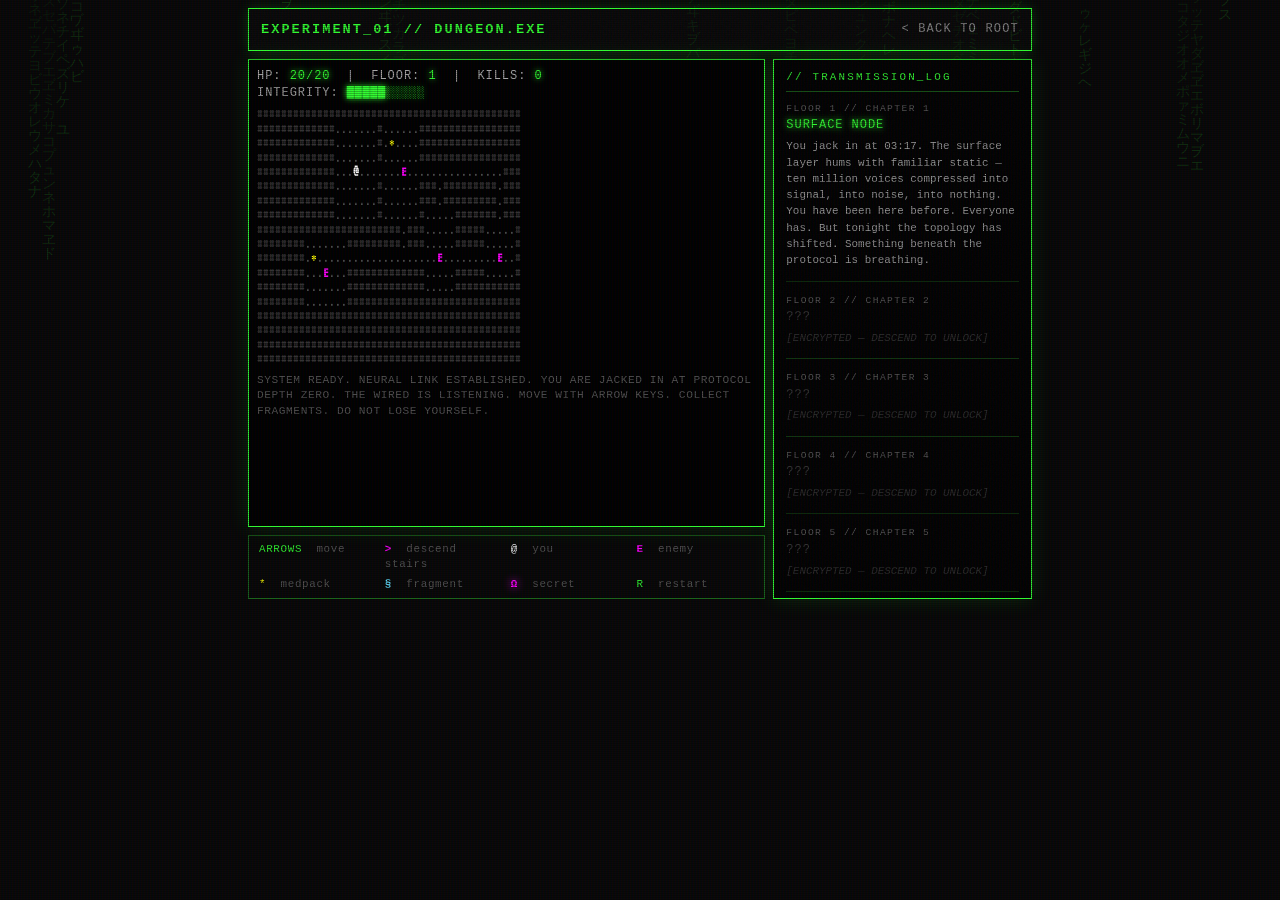
==== experiment/index.html @ 9e88465e "set up the site" ====
<!DOCTYPE html>
<html lang="en">

<head>
  <meta charset="UTF-8">
  <meta name="viewport" content="width=device-width, initial-scale=1.0">
  <title>POCKET DIMENSION // EXPERIMENT</title>
  <link rel="preconnect" href="https://fonts.googleapis.com">
  <link href="https://fonts.googleapis.com/css2?family=VT323&display=swap" rel="stylesheet">
  <link href="../css/style.css" rel="stylesheet" type="text/css" media="all">
  <link href="style.css" rel="stylesheet" type="text/css" media="all">
</head>

<body>
  <canvas id="matrix-canvas"></canvas>
  <div class="crt-overlay"></div>

  <div class="wrapper">
    <header class="noise">
      <h1
        class="glitch neon-pulse"
        data-text="EXPERIMENT_01 // DUNGEON.EXE"
      >EXPERIMENT_01 // DUNGEON.EXE</h1>
      <a class="chromatic" href="../">&lt; BACK TO ROOT</a>
    </header>

    <div class="main-row">
      <div class="game-panel">
        <div id="stats">
          HP: <span id="hp">20/20</span> &nbsp;|&nbsp;
          FLOOR: <span id="floor-count">1</span> &nbsp;|&nbsp;
          KILLS: <span id="kills">0</span><br>
          INTEGRITY: <span id="integrity-bar">█████░░░░░</span>
        </div>
        <pre id="game-map"></pre>
        <div id="log">SYSTEM READY. USE ARROW KEYS TO NAVIGATE.</div>
      </div>

      <div class="help-panel hologram">
        <div><span>ARROWS</span> &nbsp;move</div>
        <div><span class="help-stairs">&gt;</span> &nbsp;descend stairs</div>
        <div><span class="help-player">@</span> &nbsp;you</div>
        <div><span class="help-enemy">E</span> &nbsp;enemy</div>
        <div><span class="help-medpack">*</span> &nbsp;medpack</div>
        <div><span class="help-fragment">§</span> &nbsp;fragment</div>
        <div><span class="help-secret">Ω</span> &nbsp;secret</div>
        <div><span>R</span> &nbsp;restart</div>
      </div>

      <div class="story-panel noise" id="story-panel">
        <div class="story-header">// TRANSMISSION_LOG</div>
        <div id="story-chapters"></div>
      </div>
    </div>
  </div>

  <script src="../code/script.js"></script>
  <script>
    document.addEventListener('DOMContentLoaded', () => {
      initMatrixRain();
      triggerRandomGlitch();
    });
  </script>
  <script src="rogue.js"></script>
</body>

</html>
---- css/style.css ----
:root {
  --background-color: #050a05;
  --text-color: #32ff32;
  --text-color-rgb: 50, 255, 50;
  --accent-color: #5fd7f5;
  --off-color: #e6d840;
  --error: #d40f9f;
}

* {
  box-sizing: border-box;
  margin: 0;
  padding: 0;
}

body {
  background-color: var(--background-color);
  color: var(--text-color);
  font-family: 'Courier New', Courier, monospace;
  padding: 0.5rem;
  line-height: 1.4;
}

h1 {
  font-size: 1.5rem;
  letter-spacing: 4px;
}

h2 {
  font-size: 1rem;
  margin-bottom: 0.5rem;
  border-left: 5px solid var(--text-color);
  padding-left: 0.5rem;
}

a {
  color: var(--accent-color);
  text-decoration: none;
  display: block;
  margin: 0.25rem 0;
}

a:hover {
  background: var(--text-color);
  color: var(--background-color);
}

button {
  background-color: transparent;
  color: var(--accent-color);
  border: none;
  padding: 0.25rem;
  transition: 0.5s;
  cursor: pointer;
}

button:hover {
  background-color: var(--accent-color);
  color: var(--background-color);
  transition: 0.25s;
}

ul {
  list-style-type: none;
}

/* --- BENTO GRID LAYOUT --- */

.bento-container {
  display: grid;
  grid-template-columns: repeat(4, 1fr);
  grid-template-rows: auto;
  gap: 0.25rem;
  max-width: 800px;
  margin: 0 auto;
}

/* --- CARD --- */

.card {
  background: rgba(0, 15, 0, 0.9);
  border: 1px solid var(--text-color);
  position: relative;
  overflow: hidden;
  box-shadow: 0 0 5px rgba(var(--text-color-rgb), 0.2);
  transition: transform 0.2s ease;
  padding: 0.5rem;
}

.card:hover {
  transform: scale(1.01);
  background: rgba(0, 30, 0, 0.95);
  box-shadow:
    0 0 10px rgba(var(--text-color-rgb), 0.4),
    0 0 20px rgba(var(--text-color-rgb), 0.2),
    inset 0 0 20px rgba(var(--text-color-rgb), 0.1);
}

.card::before {
  content: "";
  position: absolute;
  top: 0;
  left: 0;
  right: 0;
  bottom: 0;
  border: 1px solid var(--text-color);
  opacity: 0;
  pointer-events: none;
}

.card:hover::before {
  animation: glitch-border 0.3s infinite;
  opacity: 1;
}

@keyframes glitch-border {
  0%   { transform: translate(0); }
  20%  { transform: translate(-3px, 2px); color: #fff; }
  40%  { transform: translate(3px, -2px); }
  60%  { transform: translate(-1px, -1px); }
  80%  { transform: translate(2px, 2px); }
  100% { transform: translate(0); }
}

/* --- GRID AREAS --- */

header {
  grid-column: span 4;
}

nav {
  grid-column: span 1;
  grid-row: span 3;
  display: flex;
  flex-direction: column;
}

.nav-footer {
  margin-top: auto;
}

a.nav-active {
  color: var(--text-color);
  text-shadow: 0 0 6px var(--text-color);
  background: rgba(var(--text-color-rgb), 0.05);
}

main {
  grid-column: span 3;
  grid-row: span 3;
}

.small-box {
  grid-column: span 1;
}

.wide-box {
  grid-column: span 2;
}

/* --- UTILITY --- */

.blink {
  animation: blinker 1s linear infinite;
}

@keyframes blinker {
  50% { opacity: 0; }
}

.status-bar {
  font-size: 0.7rem;
  color: #008800;
  margin-top: 10px;
}

/* --- TIMEZONE SLIDER --- */

.timezone-class {
  width: 100%;
  height: 30px;
  overflow: hidden;
  background: transparent;
  color: var(--text-color);
  font-family: monospace;
  padding: 10px 0;
  position: relative;
  display: flex;
  align-items: center;
  justify-content: center;
}

.timezone-slide {
  position: absolute;
  white-space: nowrap;
  animation: slide-timezone 3s ease-in-out;
  opacity: 0;
}

.timezone-slide.active {
  animation: slide-timezone 3s ease-in-out forwards;
}

@keyframes slide-timezone {
  0%   { transform: translateX(100%);  opacity: 0; }
  15%  { opacity: 1; }
  50%  { transform: translateX(0);     opacity: 1; }
  85%  { opacity: 1; }
  100% { transform: translateX(-100%); opacity: 0; }
}

/* --- MATRIX RAIN --- */

#matrix-canvas {
  position: fixed;
  top: 0;
  left: 0;
  width: 100%;
  height: 100%;
  z-index: -1;
  opacity: 0.15;
  pointer-events: none;
}

/* --- CRT OVERLAY --- */

.crt-overlay {
  position: fixed;
  top: 0;
  left: 0;
  width: 100%;
  height: 100%;
  pointer-events: none;
  z-index: 1000;
  background:
    linear-gradient(rgba(18, 16, 16, 0) 50%, rgba(0, 0, 0, 0.25) 50%),
    linear-gradient(90deg, rgba(255, 0, 0, 0.06), rgba(0, 255, 0, 0.02), rgba(0, 0, 255, 0.06));
  background-size: 100% 2px, 3px 100%;
  animation: flicker 0.15s infinite;
}

@keyframes flicker {
  0%   { opacity: 0.27861; }
  5%   { opacity: 0.34769; }
  10%  { opacity: 0.23604; }
  15%  { opacity: 0.90626; }
  20%  { opacity: 0.18128; }
  25%  { opacity: 0.83891; }
  30%  { opacity: 0.65583; }
  35%  { opacity: 0.67807; }
  40%  { opacity: 0.26559; }
  45%  { opacity: 0.84693; }
  50%  { opacity: 0.96019; }
  55%  { opacity: 0.08594; }
  60%  { opacity: 0.20313; }
  65%  { opacity: 0.71988; }
  70%  { opacity: 0.53455; }
  75%  { opacity: 0.37288; }
  80%  { opacity: 0.71428; }
  85%  { opacity: 0.70419; }
  90%  { opacity: 0.7003;  }
  95%  { opacity: 0.36108; }
  100% { opacity: 0.24387; }
}

/* --- GLITCH TEXT --- */

.glitch {
  position: relative;
  animation: glitch-skew 3s infinite;
}

.glitch::before,
.glitch::after {
  content: attr(data-text);
  position: absolute;
  top: 0;
  left: 0;
  width: 100%;
  height: 100%;
}

.glitch::before {
  left: 2px;
  text-shadow: -2px 0 #ff00ff;
  clip: rect(44px, 450px, 56px, 0);
  animation: glitch-anim 5s infinite linear alternate-reverse;
}

.glitch::after {
  left: -2px;
  text-shadow: -2px 0 #ff00ff, 2px 2px #ff00ff;
  clip: rect(44px, 450px, 56px, 0);
  animation: glitch-anim2 3s infinite linear alternate-reverse;
}

@keyframes glitch-anim {
  0%   { clip: rect(31px,  9999px,  94px, 0); }
  10%  { clip: rect(112px, 9999px,  76px, 0); }
  20%  { clip: rect(85px,  9999px, 140px, 0); }
  30%  { clip: rect(120px, 9999px,  34px, 0); }
  40%  { clip: rect(26px,  9999px,  81px, 0); }
  50%  { clip: rect(68px,  9999px, 105px, 0); }
  60%  { clip: rect(15px,  9999px, 125px, 0); }
  70%  { clip: rect(95px,  9999px,  47px, 0); }
  80%  { clip: rect(54px,  9999px,  18px, 0); }
  90%  { clip: rect(38px,  9999px,  99px, 0); }
  100% { clip: rect(71px,  9999px,  62px, 0); }
}

@keyframes glitch-anim2 {
  0%   { clip: rect(65px,  9999px, 119px, 0); }
  10%  { clip: rect(52px,  9999px,  36px, 0); }
  20%  { clip: rect(79px,  9999px, 108px, 0); }
  30%  { clip: rect(2px,   9999px,  91px, 0); }
  40%  { clip: rect(44px,  9999px,   6px, 0); }
  50%  { clip: rect(103px, 9999px,  77px, 0); }
  60%  { clip: rect(21px,  9999px, 133px, 0); }
  70%  { clip: rect(86px,  9999px,  59px, 0); }
  80%  { clip: rect(39px,  9999px,  15px, 0); }
  90%  { clip: rect(96px,  9999px, 122px, 0); }
  100% { clip: rect(13px,  9999px,  84px, 0); }
}

@keyframes glitch-skew {
  0%   { transform: skew(0deg); }
  10%  { transform: skew(0deg); }
  11%  { transform: skew(-2deg); }
  12%  { transform: skew(0deg); }
  20%  { transform: skew(0deg); }
  21%  { transform: skew(1deg); }
  22%  { transform: skew(0deg); }
  100% { transform: skew(0deg); }
}

/* --- NEON PULSE --- */

.neon-pulse {
  animation: neon-glow 2s ease-in-out infinite alternate;
}

@keyframes neon-glow {
  from {
    text-shadow:
      0 0 5px var(--text-color),
      0 0 10px var(--text-color),
      0 0 15px var(--text-color),
      0 0 20px #00ff00,
      0 0 35px #00ff00;
  }
  to {
    text-shadow:
      0 0 10px var(--text-color),
      0 0 20px var(--text-color),
      0 0 30px var(--text-color),
      0 0 40px #00ff00,
      0 0 70px #00ff00,
      0 0 80px #00ff00;
  }
}

/* --- DATA STREAM --- */

.data-stream {
  position: absolute;
  top: 0;
  left: 0;
  width: 100%;
  height: 100%;
  overflow: hidden;
  pointer-events: none;
  opacity: 0.3;
}

.data-line {
  position: absolute;
  font-size: 0.6rem;
  color: var(--text-color);
  white-space: nowrap;
  animation: stream-flow 8s linear infinite;
}

@keyframes stream-flow {
  0%   { transform: translateX(-100%); opacity: 0; }
  10%  { opacity: 1; }
  90%  { opacity: 1; }
  100% { transform: translateX(100%);  opacity: 0; }
}

/* --- CHROMATIC ABERRATION --- */

.chromatic:hover {
  animation: chromatic-aberration 0.3s ease-in-out;
}

@keyframes chromatic-aberration {
  0%, 100% { text-shadow: 0 0 0 transparent; }
  25%       { text-shadow: -2px 0 #ff00ff, 2px 0 #00ffff; }
  50%       { text-shadow: -3px 0 #ff00ff, 3px 0 #00ffff; }
  75%       { text-shadow: -2px 0 #ff00ff, 2px 0 #00ffff; }
}

/* --- DISTORTION --- */

.distortion {
  animation: distort 10s ease-in-out infinite;
}

@keyframes distort {
  0%, 100% { filter: hue-rotate(0deg); }
  50%       { filter: hue-rotate(5deg); }
}

/* --- DIGITAL NOISE --- */

.noise {
  position: relative;
}

.noise::before {
  content: "";
  position: absolute;
  top: 0;
  left: 0;
  width: 100%;
  height: 100%;
  background-image: url("data:image/svg+xml,%3Csvg viewBox='0 0 200 200' xmlns='http://www.w3.org/2000/svg'%3E%3Cfilter id='noiseFilter'%3E%3CfeTurbulence type='fractalNoise' baseFrequency='0.9' numOctaves='3' stitchTiles='stitch'/%3E%3C/filter%3E%3Crect width='100%25' height='100%25' filter='url(%23noiseFilter)'/%3E%3C/svg%3E");
  opacity: 0.03;
  pointer-events: none;
  animation: noise-anim 0.2s infinite;
}

@keyframes noise-anim {
  0%, 100% { transform: translate(0, 0); }
  10%  { transform: translate(-5%, -5%); }
  20%  { transform: translate(-10%, 5%); }
  30%  { transform: translate(5%, -10%); }
  40%  { transform: translate(-5%, 15%); }
  50%  { transform: translate(-10%, 5%); }
  60%  { transform: translate(15%, 0); }
  70%  { transform: translate(0, 10%); }
  80%  { transform: translate(-15%, 0); }
  90%  { transform: translate(10%, 5%); }
}

/* --- HOLOGRAM --- */

.hologram {
  position: relative;
  animation: hologram-flicker 4s ease-in-out infinite;
}

@keyframes hologram-flicker {
  0%, 100% { opacity: 1; }
  50%  { opacity: 0.8; }
  51%  { opacity: 1; }
  52%  { opacity: 0.9; }
  53%  { opacity: 1; }
}

/* --- VAPOR PULSE --- */

.vapor-pulse {
  color: #33ff00;
  font-family: monospace;
  font-size: 2rem;
  text-shadow: 0 0 8px rgba(51, 255, 0, 0.8);
  animation: liquid-bleed 4s infinite ease-in-out;
}

@keyframes liquid-bleed {
  0%, 100% { filter: blur(0px); transform: scale(1);    opacity: 1; }
  50%       { filter: blur(2px); transform: scale(1.02); opacity: 0.8; }
}

/* --- TERMINAL CURSOR --- */

.terminal-cursor::after {
  content: "█";
  animation: cursor-blink 1s step-end infinite;
}

@keyframes cursor-blink {
  50% { opacity: 0; }
}

/* --- DATA STREAM LINE POSITIONS (default: 4-line layout) --- */

.data-stream .data-line:nth-child(1) { top: 10%; animation-delay: 0s; }
.data-stream .data-line:nth-child(2) { top: 30%; animation-delay: 2s; }
.data-stream .data-line:nth-child(3) { top: 50%; animation-delay: 4s; }
.data-stream .data-line:nth-child(4) { top: 70%; animation-delay: 6s; }

/* --- TEXT COLOR UTILITIES --- */

.text-green   { color: var(--text-color); }
.text-accent  { color: var(--accent-color); }
.text-warning { color: var(--off-color); }
.text-dim     { color: #555; }
.text-dimmer  { color: #333; }
.text-muted   { color: #888; }

/* --- FOOTER BAR --- */

.footer-bar {
  grid-column: span 4;
  font-size: 0.7rem;
  color: #555;
  text-align: center;
  padding: 0.5rem;
  letter-spacing: 0.2em;
}

/* --- SYSTEM CARD --- */

.system-card-body {
  display: grid;
  grid-template-columns: max-content 1fr;
  column-gap: 0.75rem;
  font-size: 0.75rem;
  line-height: 1.9;
  align-items: baseline;
}

.system-row {
  display: contents;
}

.system-label {
  color: #555;
}

.system-card-body .vapor-pulse {
  font-size: inherit;
}

/* --- RESPONSIVE --- */

@media (max-width: 640px) {
  .bento-container {
    grid-template-columns: repeat(2, 1fr);
  }

  header        { grid-column: span 2; }
  nav           { grid-column: span 2; grid-row: span 1; }
  main          { grid-column: span 2; grid-row: span 1; }
  .wide-box     { grid-column: span 2; }
  .small-box    { grid-column: span 1; }
  .footer-bar   { grid-column: span 2; }
}
---- experiment/style.css ----
:root {
  --green: #32ff32;
  --green-dim: #1a661a;
  --green-dark: #0d330d;
  --cyan: #5fd7f5;
  --magenta: #f0f;
  --bg: #0a0a0a;
}

/* --- Layout --- */

body {
  background-color: var(--bg);
  color: var(--green);
  font-family: "Courier New", monospace;
  min-height: 100vh;
  display: flex;
  flex-direction: column;
  align-items: center;
  padding: 8px;
}

.wrapper {
  position: relative;
  z-index: 2;
  width: 100%;
  max-width: 784px;
  display: flex;
  flex-direction: column;
  gap: 8px;
}

/* --- Header --- */

header {
  border: 1px solid var(--green);
  padding: 8px 12px;
  display: flex;
  justify-content: space-between;
  align-items: center;
  box-shadow: 0 0 12px rgba(50, 255, 50, 0.2);
}

header h1 {
  font-size: 0.85rem;
  letter-spacing: 0.15em;
}

header a {
  color: #888;
  font-size: 0.75rem;
  letter-spacing: 0.1em;
  transition: color 0.2s;
  background: none;
}

header a:hover {
  color: var(--green);
  background: none;
}

/* --- Main row --- */

.main-row {
  display: grid;
  grid-template-columns: 2fr 1fr;
  grid-template-rows: 1fr auto;
  gap: 8px;
  height: 60vh;
  max-width: 800px;
}

.story-panel {
  grid-column: 2;
  grid-row: 1 / 3;
  min-height: 0;
}

/* --- Game panel --- */

.game-panel {
  border: 1px solid var(--green);
  background: #000;
  padding: 8px;
  box-shadow: 0 0 20px rgba(50, 255, 50, 0.15);
  overflow: hidden;
  min-height: 0;
}

#stats {
  font-size: 0.75rem;
  color: #aaa;
  margin-bottom: 6px;
  letter-spacing: 0.08em;
}

#stats span {
  color: var(--green);
  text-shadow: 0 0 6px var(--green);
}

#game-map {
  font-family: 'VT323', 'Courier New', monospace;
  background: #000;
  color: #777;
  line-height: 1;
  user-select: none;
  font-size: 0.9rem;
  overflow: hidden;
}

#log {
  margin-top: 6px;
  font-size: 0.7rem;
  color: #555;
  letter-spacing: 0.05em;
  min-height: 1.2em;
  white-space: normal;
  overflow-wrap: break-word;
  word-break: break-word;
}

#integrity-bar {
  letter-spacing: 0.05em;
}

/* --- Help panel --- */

.help-panel {
  border: 1px solid var(--green-dim);
  padding: 6px 10px;
  font-size: 0.68rem;
  color: #555;
  letter-spacing: 0.06em;
  display: grid;
  grid-template-columns: repeat(4, 1fr);
  gap: 4px 8px;
  max-height: 4rem;
}

.help-panel span:not([class]) { color: var(--green); }

.help-player   { color: #fff; font-weight: bold; }
.help-stairs   { color: var(--magenta); font-weight: bold; }
.help-enemy    { color: var(--magenta); font-weight: bold; }
.help-medpack  { color: #ff0; }
.help-fragment { color: var(--cyan); font-weight: bold; }
.help-secret   { color: var(--magenta); font-weight: bold; text-shadow: 0 0 8px var(--magenta); }

/* --- Story panel --- */

.story-panel {
  border: 1px solid var(--green);
  background: #000;
  padding: 10px 12px;
  overflow-y: auto;
  box-shadow: 0 0 20px rgba(50, 255, 50, 0.15);
  scrollbar-width: thin;
  scrollbar-color: var(--green-dim) transparent;
  /* grid placement in .main-row above */
}

.story-panel::-webkit-scrollbar { width: 4px; }
.story-panel::-webkit-scrollbar-track { background: #000; }
.story-panel::-webkit-scrollbar-thumb { background: var(--green-dim); }

.story-header {
  font-size: 0.68rem;
  letter-spacing: 0.2em;
  color: var(--green);
  border-bottom: 1px solid var(--green-dim);
  padding-bottom: 6px;
  margin-bottom: 10px;
}

/* --- Chapters --- */

.chapter {
  margin-bottom: 12px;
  padding-bottom: 12px;
  border-bottom: 1px solid var(--green-dark);
}

.chapter:last-child { border-bottom: none; margin-bottom: 0; }

.chapter-label {
  font-size: 0.6rem;
  color: #555;
  letter-spacing: 0.15em;
  margin-bottom: 2px;
}

.chapter-title {
  font-size: 0.75rem;
  color: var(--green);
  letter-spacing: 0.08em;
  margin-bottom: 4px;
}

.chapter-body {
  font-size: 0.68rem;
  color: #777;
  line-height: 1.5;
}

.chapter.locked .chapter-title { color: #333; }
.chapter.locked .chapter-body  { color: #2a2a2a; font-style: italic; }

.chapter.current .chapter-title {
  color: var(--green);
  text-shadow: 0 0 6px var(--green);
}
.chapter.current .chapter-body { color: #999; }

.chapter.classified .chapter-label { color: #600; }
.chapter.classified .chapter-title { color: #922; font-style: italic; }
.chapter.classified .chapter-body  { color: #511; font-style: italic; }

.chapter.undetermined .chapter-title { color: #665500; }
.chapter.undetermined .chapter-body  { color: #443300; font-style: italic; }

/* --- Portal tile --- */

.omega-tile {
  color: var(--magenta);
  font-weight: bold;
  animation: omega-pulse 1.2s ease-in-out infinite alternate;
}

@keyframes omega-pulse {
  from { text-shadow: 0 0 4px var(--magenta); }
  to   { text-shadow: 0 0 16px var(--magenta), 0 0 30px var(--magenta); }
}

@media (max-width: 640px) {
  .main-row {
    grid-template-columns: 1fr;
    grid-template-rows: auto auto auto;
  }
  .story-panel {
    grid-column: 1;
    grid-row: 3;
    max-height: 280px;
  }
}
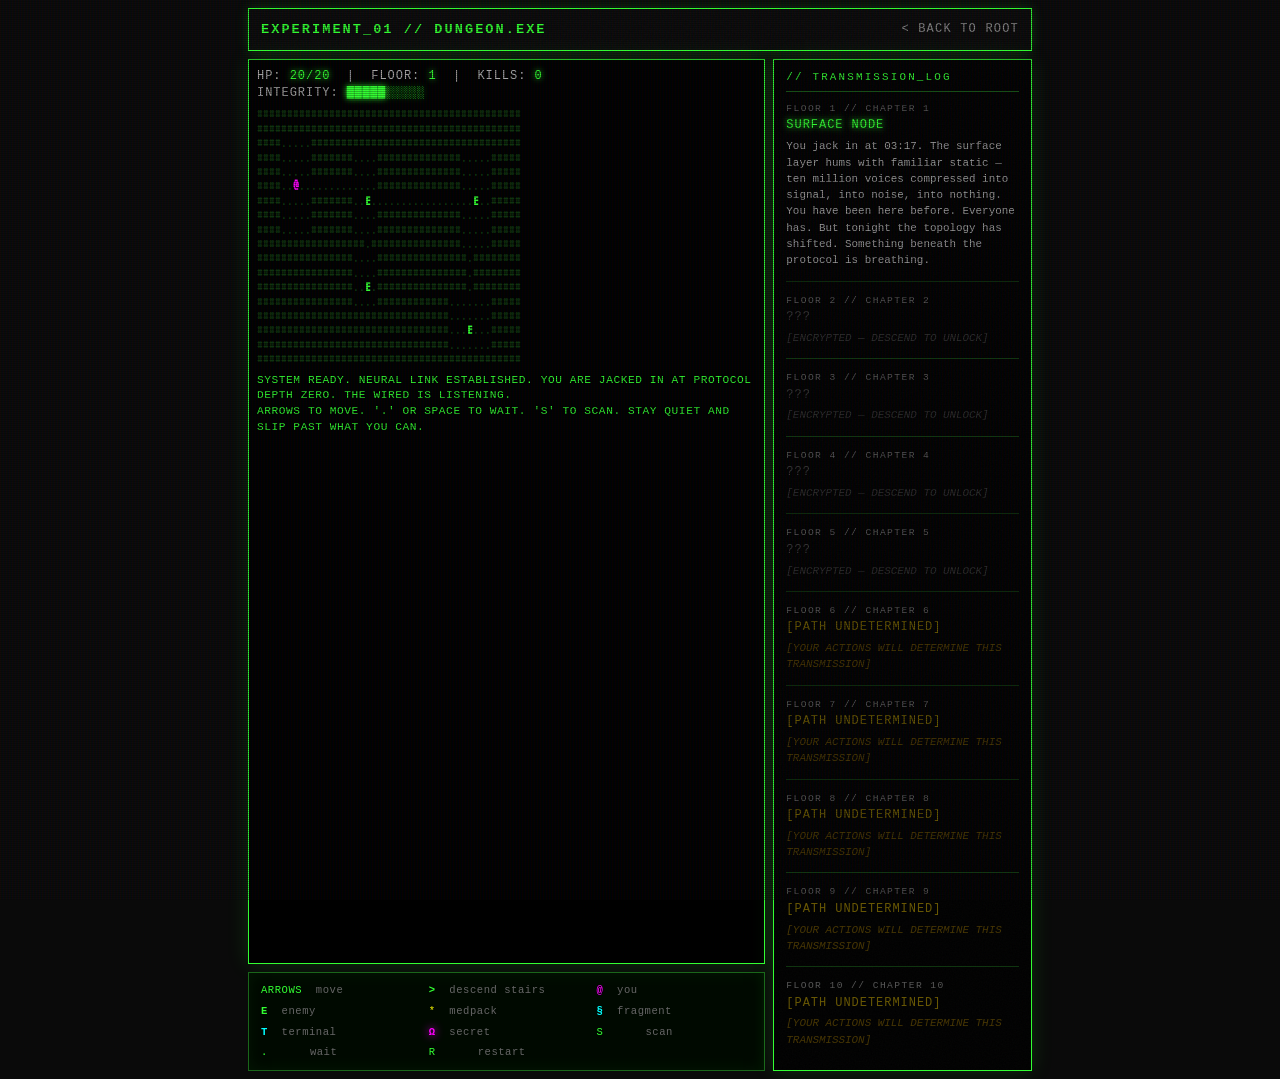
==== commit 584dd05b: "Improve roguelike stealth and interactions" ====
--- a/experiment/index.html
+++ b/experiment/index.html
@@ -43,7 +43,10 @@
         <div><span class="help-enemy">E</span> &nbsp;enemy</div>
         <div><span class="help-medpack">*</span> &nbsp;medpack</div>
         <div><span class="help-fragment">§</span> &nbsp;fragment</div>
+        <div><span class="help-fragment">T</span> &nbsp;terminal</div>
         <div><span class="help-secret">Ω</span> &nbsp;secret</div>
+        <div><span>S</span> &nbsp;scan</div>
+        <div><span>.</span> &nbsp;wait</div>
         <div><span>R</span> &nbsp;restart</div>
       </div>
 
--- a/experiment/style.css
+++ b/experiment/style.css
@@ -64,10 +64,16 @@
 .main-row {
   display: grid;
   grid-template-columns: 2fr 1fr;
-  grid-template-rows: 1fr auto;
+  grid-template-rows: minmax(0, 1fr) auto;
   gap: 8px;
-  height: 60vh;
+  min-height: 60vh;
   max-width: 800px;
+  align-items: stretch;
+}
+
+.game-panel {
+  grid-column: 1;
+  grid-row: 1;
 }
 
 .story-panel {
@@ -83,8 +89,9 @@
   background: #000;
   padding: 8px;
   box-shadow: 0 0 20px rgba(50, 255, 50, 0.15);
-  overflow: hidden;
   min-height: 0;
+  display: flex;
+  flex-direction: column;
 }
 
 #stats {
@@ -102,23 +109,33 @@
 #game-map {
   font-family: 'VT323', 'Courier New', monospace;
   background: #000;
-  color: #777;
+  color: var(--green-dark);
   line-height: 1;
   user-select: none;
   font-size: 0.9rem;
-  overflow: hidden;
+  overflow-x: auto;
+  overflow-y: hidden;
+  min-height: 10lh;
+  white-space: pre;
 }
 
 #log {
   margin-top: 6px;
   font-size: 0.7rem;
-  color: #555;
+  color: var(--green);
   letter-spacing: 0.05em;
-  min-height: 1.2em;
-  white-space: normal;
+  flex: 1;
+  min-height: 0;
+  overflow-y: scroll;
   overflow-wrap: break-word;
   word-break: break-word;
-}
+  scrollbar-width: thin;
+  scrollbar-color: var(--green-dim) transparent;
+}
+
+#log::-webkit-scrollbar { width: 4px; }
+#log::-webkit-scrollbar-track { background: #000; }
+#log::-webkit-scrollbar-thumb { background: var(--green-dim); }
 
 #integrity-bar {
   letter-spacing: 0.05em;
@@ -127,24 +144,38 @@
 /* --- Help panel --- */
 
 .help-panel {
+  grid-column: 1;
+  grid-row: 2;
   border: 1px solid var(--green-dim);
-  padding: 6px 10px;
-  font-size: 0.68rem;
-  color: #555;
-  letter-spacing: 0.06em;
+  padding: 10px 12px;
+  font-size: 0.66rem;
+  color: #666;
+  letter-spacing: 0.05em;
   display: grid;
-  grid-template-columns: repeat(4, 1fr);
-  gap: 4px 8px;
-  max-height: 4rem;
-}
-
-.help-panel span:not([class]) { color: var(--green); }
-
-.help-player   { color: #fff; font-weight: bold; }
-.help-stairs   { color: var(--magenta); font-weight: bold; }
-.help-enemy    { color: var(--magenta); font-weight: bold; }
-.help-medpack  { color: #ff0; }
-.help-fragment { color: var(--cyan); font-weight: bold; }
+  grid-template-columns: repeat(3, minmax(0, 1fr));
+  gap: 6px 12px;
+  align-content: start;
+  background: rgba(0, 10, 0, 0.92);
+  box-shadow: inset 0 0 16px rgba(50, 255, 50, 0.06);
+  min-height: 5rem;
+}
+
+.help-panel > div {
+  min-width: 0;
+  white-space: nowrap;
+}
+
+.help-panel span:not([class]) {
+  color: var(--green);
+  display: inline-block;
+  min-width: 2.2rem;
+}
+
+.help-player   { color: var(--magenta); font-weight: bold; }
+.help-stairs   { color: var(--green); font-weight: bold; }
+.help-enemy    { color: var(--green); font-weight: bold; }
+.help-medpack  { color: #ffff00; }
+.help-fragment { color: #00ffff; font-weight: bold; }
 .help-secret   { color: var(--magenta); font-weight: bold; text-shadow: 0 0 8px var(--magenta); }
 
 /* --- Story panel --- */
@@ -237,6 +268,15 @@
     grid-template-columns: 1fr;
     grid-template-rows: auto auto auto;
   }
+  .game-panel {
+    grid-column: 1;
+    grid-row: 1;
+  }
+  .help-panel {
+    grid-column: 1;
+    grid-row: 2;
+    grid-template-columns: repeat(2, minmax(0, 1fr));
+  }
   .story-panel {
     grid-column: 1;
     grid-row: 3;
